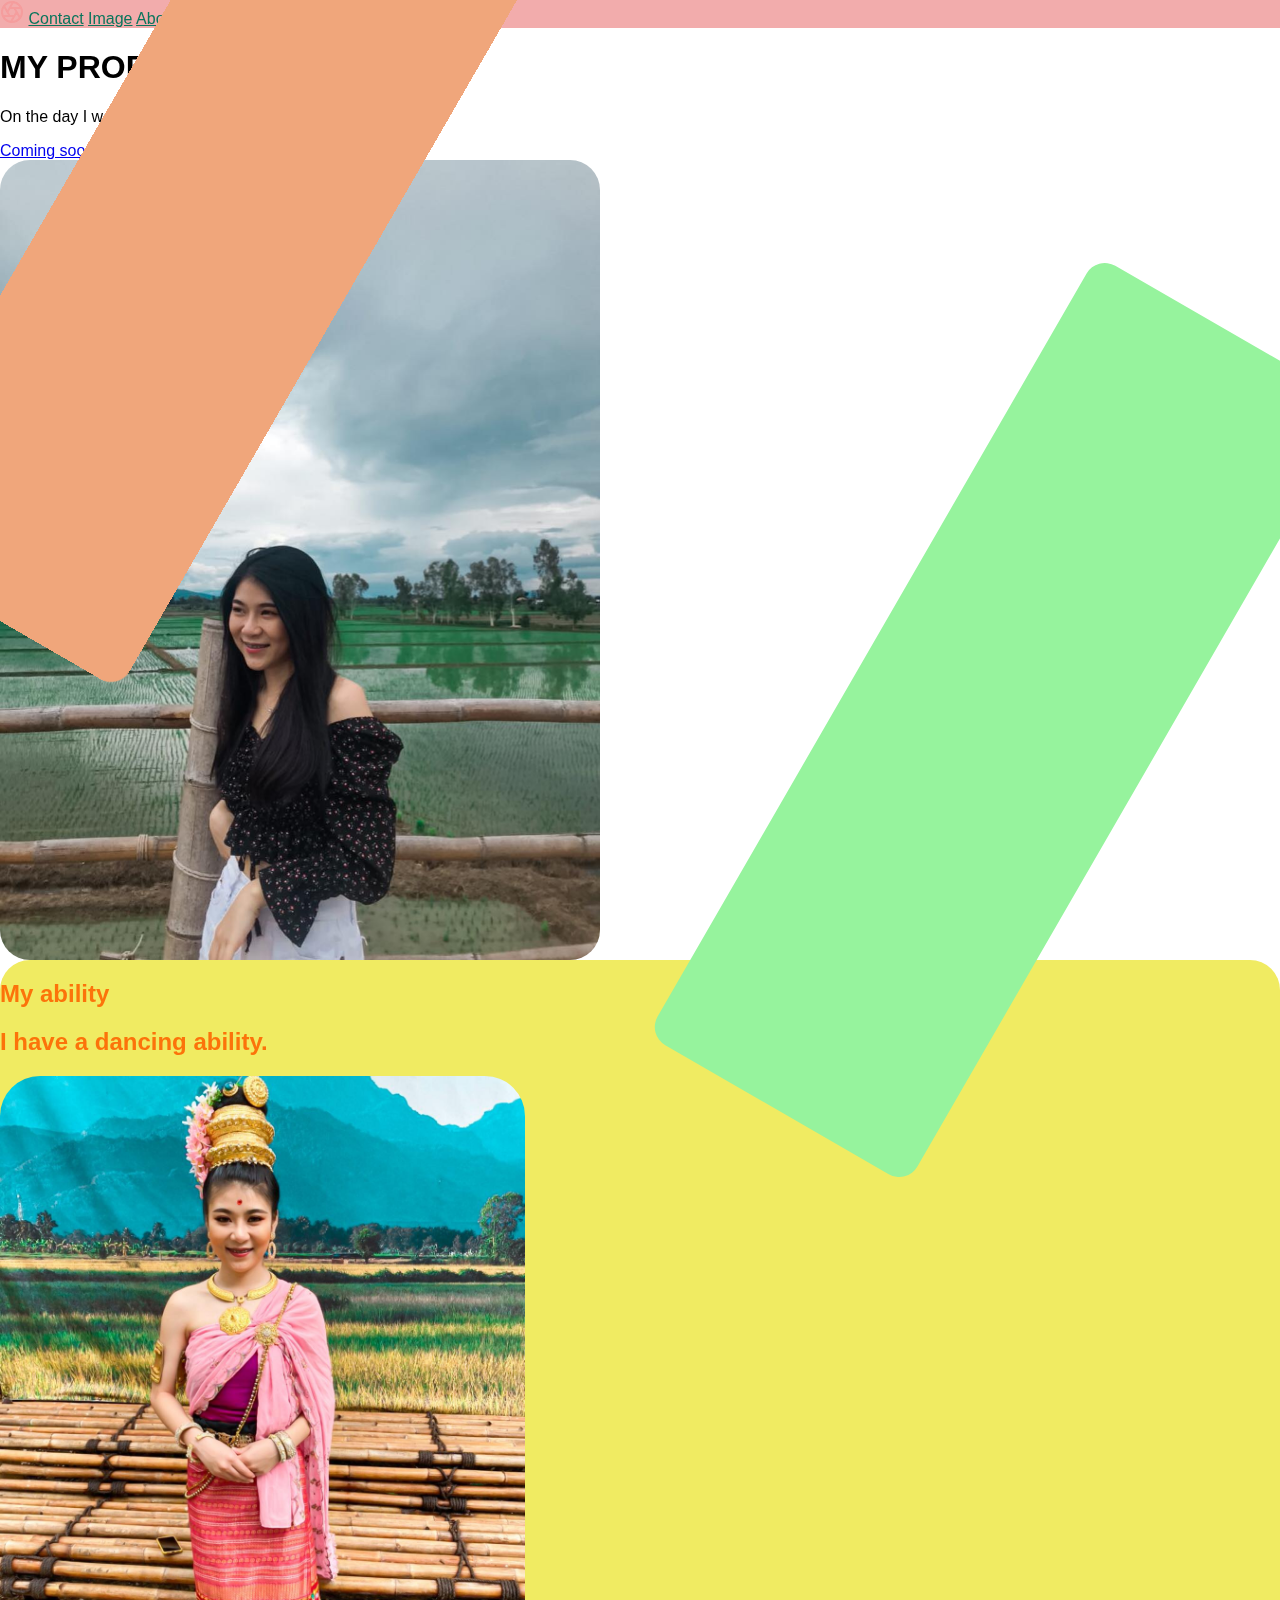
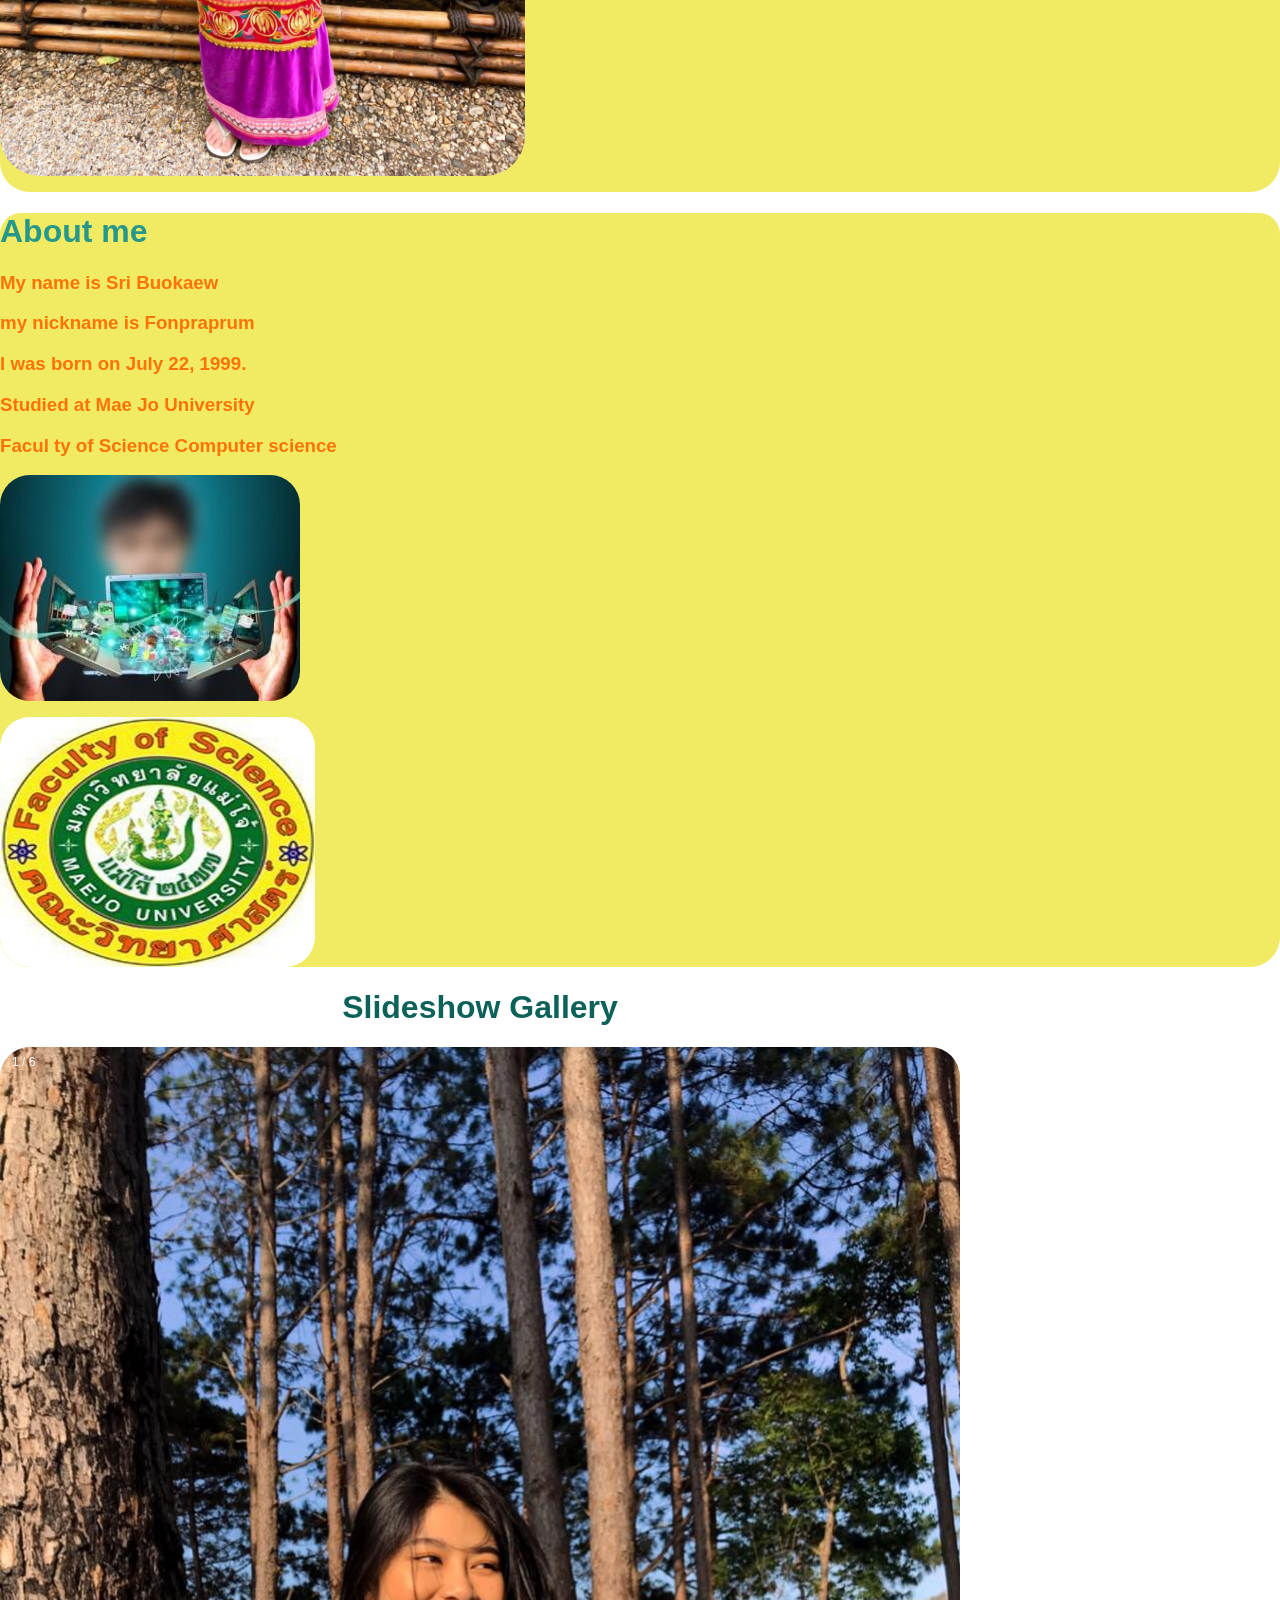
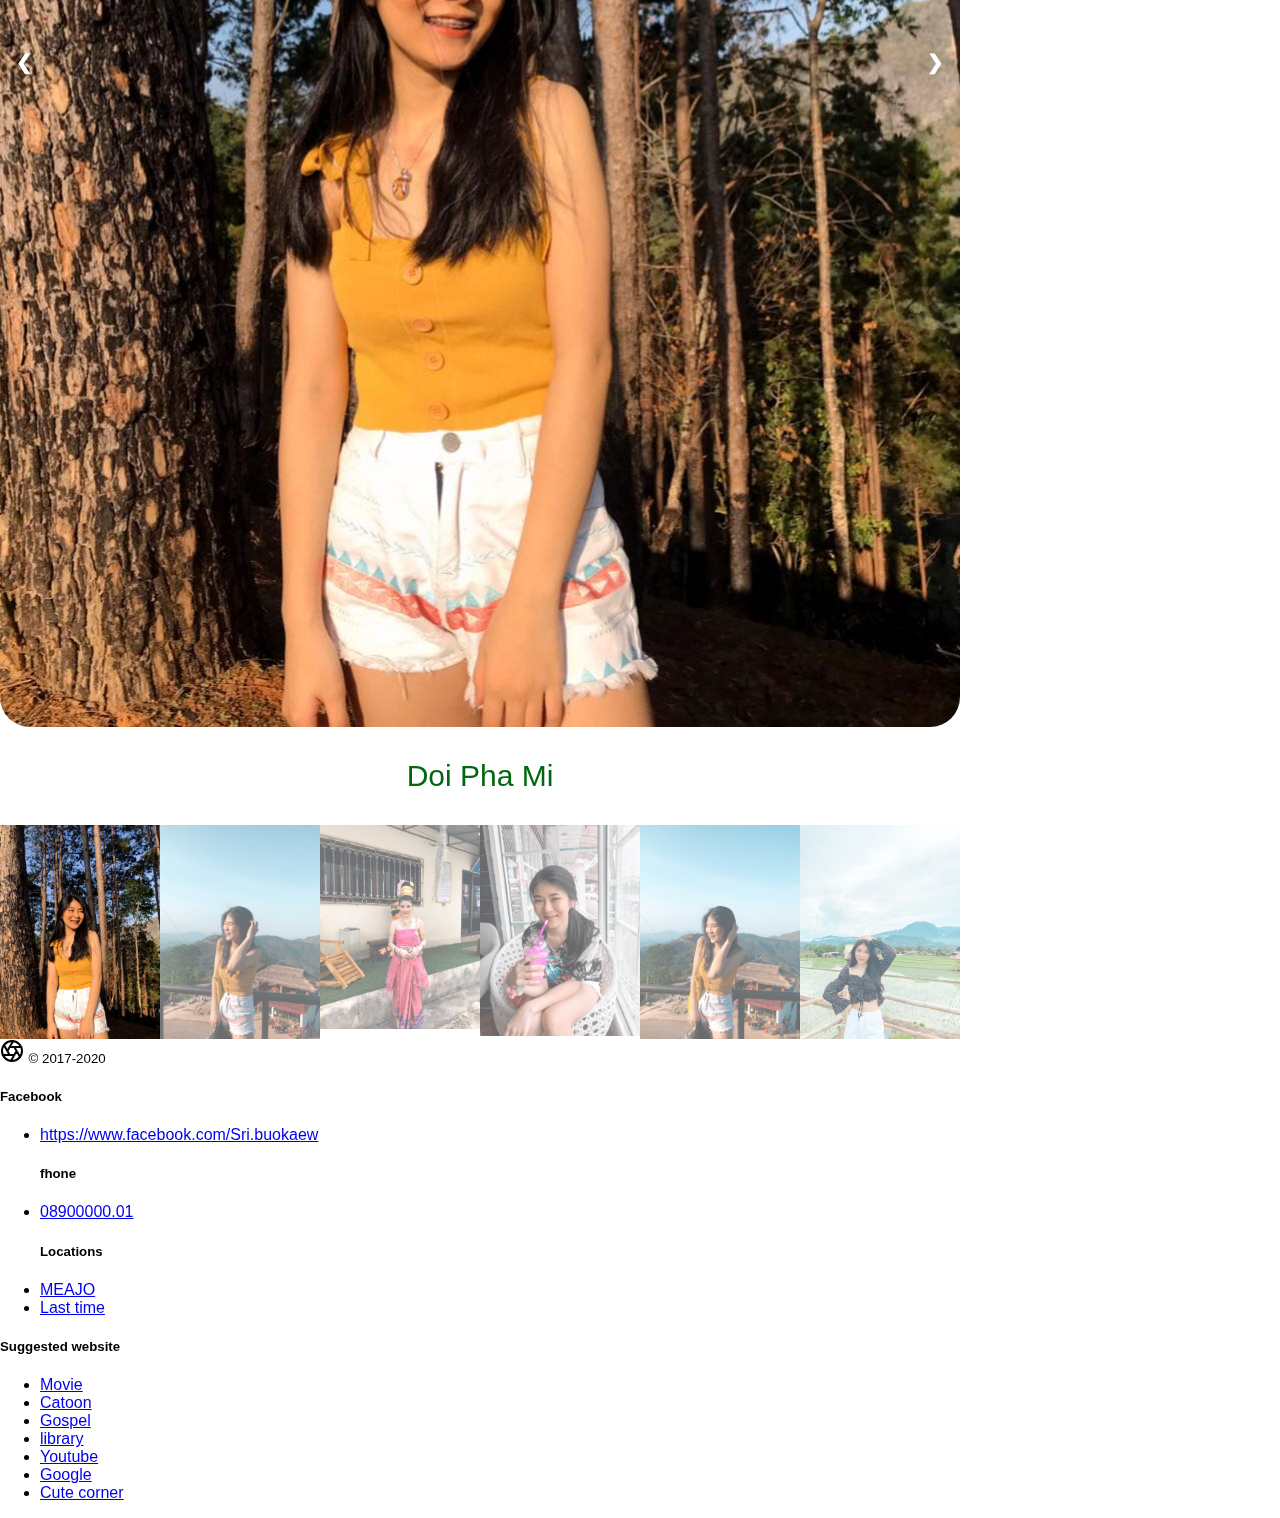
==== public/index.html @ 75ad2123 "update" ====
<!doctype html>
<html lang="en">

<head>
  <meta charset="utf-8">
  <meta name="viewport" content="width=device-width, initial-scale=1, shrink-to-fit=no">
  <meta name="description" content="">
  <meta name="author" content="Mark Otto, Jacob Thornton, and Bootstrap contributors">
  <meta name="generator" content="Jekyll v4.0.1">
  <title>MyProfile</title>

  <link rel="stylesheet" href="https://stackpath.bootstrapcdn.com/bootstrap/4.5.0/css/bootstrap.min.css"
    integrity="sha384-9aIt2nRpC12Uk9gS9baDl411NQApFmC26EwAOH8WgZl5MYYxFfc+NcPb1dKGj7Sk" crossorigin="anonymous">
  <link rel="stylesheet" href="./index.css">
  <!-- Favicons -->
  <meta name="theme-color" content="#563d7c">

</head>

<body>
  <nav class="site-header sticky-top py-1">
    <div class="container d-flex flex-column flex-md-row justify-content-between">
      <a class="py-2" href="#" aria-label="Product">
        <svg xmlns="http://www.w3.org/2000/svg" width="24" height="24" fill="none" stroke="currentColor"
          stroke-linecap="round" stroke-linejoin="round" stroke-width="2" class="d-block mx-auto" role="img"
          viewBox="0 0 24 24" focusable="false">
          <title>Product</title>
          <circle cx="12" cy="12" r="10" />
          <path
            d="M14.31 8l5.74 9.94M9.69 8h11.48M7.38 12l5.74-9.94M9.69 16L3.95 6.06M14.31 16H2.83m13.79-4l-5.74 9.94" />
        </svg>
      </a>
      <a class="py-2 d-none d-md-inline-block main" href="#contactdata">Contact</a>
      <a class="py-2 d-none d-md-inline-block main" href="#imagesdata">Image</a>
      <a class="py-2 d-none d-md-inline-block main" href="#aboutdata">About me</a>



    </div>
  </nav>




  <div class="position-relative overflow-hidden p-3 p-md-5 m-md-0 text-center bg-light">
    <div class="col-md-5 p-lg-5 mx-auto my-5">
      <h1 class="display-4 font-weight-normal">MY PROFILE</h1>
      <p class="lead font-weight-normal">On the day I went to see the natural scenery in the rice fields.</p>
      <a class="btn btn-outline-secondary" href="#">Coming soon</a>
    </div>
    <div class="product-device shadow-sm d-none d-md-block"></div>
    <div class="product-device product-device-2 shadow-sm d-none d-md-block"></div>
    <div><img id="img2" src="./image/1.jpg" alt=""></div>
  </div>

  <div class="d-md-flex flex-md-equal w-100 my-md-3 pl-md-3">
    <div class="bg-dark mr-md-3 pt-3 px-3 pt-md-5 px-md-5 text-center text-white overflow-hidden">
      <div class="my-3 py-3">
        <h2 class="display-5">My ability</h2>
        <p class="lead">
        <h2>I have a dancing ability.</h2>
        </p>
        <p><img style="border-radius: 40px; height: 700px;" src="./image/2.jpg"></p>
      </div>



    </div>
    <div class="bg-light mr-md-3 pt-3 px-3 pt-md-5 px-md-5 text-center overflow-hidden">
      <div class="my-3 p-3">

      </div>
      <div class="bg-dark shadow-sm mx-auto main" id="contactdata" style="width: 100%; height:100%; border-radius: 21px 21px 0 0;">
        <h1 style="color: rgb(37, 152, 139);">About me</h1>
        <h3 style="color: rgb(252, 115, 10)">My name is Sri Buokaew</h3>
        <h3 style="color: rgb(252, 115, 10);"> my nickname is Fonpraprum</h3>
        <h3 style="color:  rgb(252, 115, 10);"> I was born on July 22, 1999.</h3>
        <h3 style="color:  rgb(252, 115, 10);"> Studied at Mae Jo University</h3>
        <p>
        <h3 style="color: rgb(252, 115, 10);">Facul ty of Science Computer science</h4>
          </p>
          <div>
            <p><img style="border-radius: 30px;" src="./image/6.jpg" alt=""></p>

            <img style="height: 250px; width: 315px; border-radius: 30px;" src="./image/7.jpg" alt="University">

          </div>
      </div>
    </div>
  </div>

  <div class="d-md-flex flex-md-equal w-100 my-md-3 pl-md-3">
    <div class="bg-light mr-md-3 pt-3 px-3 pt-md-5 px-md-5 text-center overflow-hidden">
    </div>
  </div>

  <footer class="container py-5">
    <div class="row">
      <!DOCTYPE html>
      <html>
      <meta name="viewport" content="width=device-width, initial-scale=1">
      <style>
        body {
          font-family: Arial;
          margin: 0;
        }

        * {
          box-sizing: border-box;
        }

        img {
          vertical-align: middle;
        }

        /* Position the image container (needed to position the left and right arrows) */
        .container {
          position: relative;
        }

        /* Hide the images by default */
        .mySlides {
          display: none;
        }

        /* Add a pointer when hovering over the thumbnail images */
        .cursor {
          cursor: pointer;
        }

        /* Next & previous buttons */
        .prev,
        .next {
          cursor: pointer;
          position: absolute;
          top: 40%;
          width: auto;
          padding: 16px;
          margin-top: -50px;
          color: white;
          font-weight: bold;
          font-size: 20px;
          border-radius: 0 3px 3px 0;
          user-select: none;
          -webkit-user-select: none;
        }

        /* Position the "next button" to the right */
        .next {
          right: 0;
          border-radius: 3px 0 0 3px;
        }

        /* On hover, add a black background color with a little bit see-through */
        .prev:hover,
        .next:hover {
          background-color: rgba(0, 0, 0, 0.8);
        }

        /* Number text (1/3 etc) */
        .numbertext {
          color: #f2f2f2;
          font-size: 12px;
          padding: 8px 12px;
          position: absolute;
          top: 0;
        }

        /* Container for image text */
        .caption-container {
          text-align: center;
          font-size: 30px;
          padding: 2px 16px;
          color: rgb(3, 103, 15);
        }

        .row:after {
          content: "";
          display: table;
          clear: both;
        }

        /* Six columns side by side */
        .column {
          float: left;
          width: 16.66%;
        }

        /* Add a transparency effect for thumnbail images */
        .demo {
          opacity: 0.6;
        }

        .active,
        .demo:hover {
          opacity: 1;
        }
      </style>

      <head >
        <link rel="stylesheet" href="styles.css">

      <body>

        <h1 class="main" id="imagesdata" style="color: rgb(12, 98, 89); text-align:center">Slideshow Gallery</h1>

        <div class="container">
          <div class="mySlides">
            <div class="numbertext">1 / 6</div>
            <img src="./image/5.jpg" style="border-radius:30px" width="100%">
          </div>

          <div class="mySlides">
            <div class="numbertext">2 / 6</div>
            <img src="./image/4.jpg" style="border-radius:30px" width="100%">
          </div>

          <div class="mySlides">
            <div class="numbertext">3 / 6</div>
            <img src="./image/3.jpg" style="border-radius:30px" width="100%">
          </div>

          <div class="mySlides">
            <div class="numbertext">4 / 6</div>
            <img src="./image/12.jpg" style="border-radius:30px" width="100%">
          </div>

          <div class="mySlides">
            <div class="numbertext">5 / 6</div>
            <img src="./image/20.jpg" style="border-radius:30px" width="100%">
          </div>

          <div class="mySlides">
            <div class="numbertext">6 / 6</div>
            <img src="./image/19.jpg" style="border-radius:30px" width="100%">
          </div>

          <a class="prev" onclick="plusSlides(-1)">❮</a>
          <a class="next" onclick="plusSlides(1)">❯</a>

          <div class="caption-container">
            <p id="caption"></p>
          </div>

          <div class="row">
            <div class="column">
              <img class="demo cursor" src="./image/5.jpg" style="width:100%" onclick="currentSlide(1)"
                alt="Doi Pha Mi">
            </div>
            <div class="column">
              <img class="demo cursor" src="./image/4.jpg" style="width:100%" onclick="currentSlide(2)"
                alt="Doi Pha Mi, Doi village">
            </div>
            <div class="column">
              <img class="demo cursor" src="./image/3.jpg" style="width:100%" onclick="currentSlide(3)"
                alt="Pha Pa procession exhibition">
            </div>
            <div class="column">
              <img class="demo cursor" src="./image/12.jpg" style="width:100%" onclick="currentSlide(4)"
                alt="Cafe with best friends.">
            </div>
            <div class="column">
              <img class="demo cursor" src="./image/20.jpg" style="width:100%" onclick="currentSlide(5)"
                alt="Smile in the morning sun.">
            </div>
            <div class="column">
              <img class="demo cursor" src="./image/19.jpg" style="width:100%" onclick="currentSlide(6)"
                alt="Homeopathy">
            </div>
          </div>
        </div>

        <script>
          var slideIndex = 1;
          showSlides(slideIndex);

          function plusSlides(n) {
            showSlides(slideIndex += n);
          }

          function currentSlide(n) {
            showSlides(slideIndex = n);
          }

          function showSlides(n) {
            var i;
            var slides = document.getElementsByClassName("mySlides");
            var dots = document.getElementsByClassName("demo");
            var captionText = document.getElementById("caption");
            if (n > slides.length) { slideIndex = 1 }
            if (n < 1) { slideIndex = slides.length }
            for (i = 0; i < slides.length; i++) {
              slides[i].style.display = "none";
            }
            for (i = 0; i < dots.length; i++) {
              dots[i].className = dots[i].className.replace(" active", "");
            }
            slides[slideIndex - 1].style.display = "block";
            dots[slideIndex - 1].className += " active";
            captionText.innerHTML = dots[slideIndex - 1].alt;
          }
        </script>

      </body>

      </html>








      <div class="col-12 col-md">
        <svg xmlns="http://www.w3.org/2000/svg" width="24" height="24" fill="none" stroke="currentColor"
          stroke-linecap="round" stroke-linejoin="round" stroke-width="2" class="d-block mb-2" role="img"
          viewBox="0 0 24 24" focusable="false">
          <title>Product</title>
          <circle cx="12" cy="12" r="10" />
          <path
            d="M14.31 8l5.74 9.94M9.69 8h11.48M7.38 12l5.74-9.94M9.69 16L3.95 6.06M14.31 16H2.83m13.79-4l-5.74 9.94" />
        </svg>
        <small class="d-block mb-3 text-muted">&copy; 2017-2020</small>
      </div>






      <div class="col-6 col-md">
        <h5 class="main" id="aboutdata" >Facebook</h5>
        <ul class="list-unstyled text-small">
          <li><a class="text-muted" href="https://www.facebook.com/Sri.buokaew">https://www.facebook.com/Sri.buokaew</a>
          </li>
          <h5>fhone</h5>
          <li><a class="text-muted" href="#">08900000.01</a></li>
          <h5>Locations</h5>
          <li><a class="text-muted"
              href="https://www.google.com/maps/d/viewer?msa=0&hl=th&ie=UTF8&t=h&vpsrc=6&ll=18.895540000000004%2C99.01441100000001&spn=0.000888%2C0.00114&z=19&source=embed&showlabs=1&mid=10atewTmy5YY9QUogHH0XQUrBggI">MEAJO</a>
          </li>
          <li><a class="text-muted" href="https://www.wongnai.com/listings/dont-miss-cool-cafe-in-cm">Last time</a></li>
        </ul>
      </div>


      <div class="col-6 col-md">
        <h5>Suggested website</h5>
        <ul class="list-unstyled text-small">
          <li><a class="text-muted" href="https://www.newmovie-hd.org/">Movie</a></li>
          <li><a class="text-muted" href="https://www.mgsub.com/">Catoon</a></li>
          <li><a class="text-muted" href="https://www.sarakadee.com/">Gospel</a></li>
          <li><a class="text-muted" href="https://www.ebooks.in.th/">library</a></li>
          <li><a class="text-muted" href="https://www.youtube.com/?gl=TH">Youtube</a></li>
          <li><a class="text-muted" href="https://www.google.co.th/">Google</a></li>
          <li><a class="text-muted" href="https://www.youtube.com/watch?v=EbYfcP5mOA0">Cute corner</a></li>
        </ul>
      </div>
    </div>
  </footer>
  <script src="https://code.jquery.com/jquery-3.5.1.slim.min.js"
    integrity="sha384-DfXdz2htPH0lsSSs5nCTpuj/zy4C+OGpamoFVy38MVBnE+IbbVYUew+OrCXaRkfj"
    crossorigin="anonymous"></script>
  <script src="https://cdn.jsdelivr.net/npm/popper.js@1.16.0/dist/umd/popper.min.js"
    integrity="sha384-Q6E9RHvbIyZFJoft+2mJbHaEWldlvI9IOYy5n3zV9zzTtmI3UksdQRVvoxMfooAo"
    crossorigin="anonymous"></script>
  <script src="https://stackpath.bootstrapcdn.com/bootstrap/4.5.0/js/bootstrap.min.js"
    integrity="sha384-OgVRvuATP1z7JjHLkuOU7Xw704+h835Lr+6QL9UvYjZE3Ipu6Tp75j7Bh/kR0JKI"
    crossorigin="anonymous"></script>

</html>
<style></style>
---- public/index.css ----
.container {
    max-width: 960px;
    

  }
  html{
    scroll-behavior: smooth;
  }
  
  /*
   * Custom translucent site header
   */
  
  .site-header {
    background-color: rgba(240, 158, 158, 0.85);
    -webkit-backdrop-filter: saturate(180%) blur(20px);
    backdrop-filter: saturate(180%) blur(20px);
  }
  .site-header a {
    color: rgb(10, 117, 92);
    transition: ease-in-out color .15s;
  }
  .site-header a:hover {
    color: rgb(245, 157, 157);
    text-decoration: none;
  }
  
  /*
   * Dummy devices (replace them with your own or something else entirely!)
   */
  
  .product-device {
    position: absolute;
    right: 10%;
    bottom: -30%;
    width: 300px;
    height: 900px;
    background-color: rgb(150, 243, 157);
    border-radius: 21px;
    -webkit-transform: rotate(30deg);
    transform: rotate(30deg);
  }

  .bd-placeholder-img {
    font-size: 1.125rem;
    text-anchor: middle;
    -webkit-user-select: none;
    -moz-user-select: none;
    -ms-user-select: none;
    user-select: none;
  }

  @media (min-width: 768px) {
    .bd-placeholder-img-lg {
      font-size: 3.5rem;
    }
    .bg-dark {
      background-color: #f0eb62!important;
  }
  }

  
  .product-device::before {
    /* position: absolute; */
    
    top: 10%;
    right: 10px;
    bottom: 10%;
    left: 10px;
    content: "";
    background-color: rgba(0, 8, 0, 0.972);
    border-radius: 5px;
  }
  
  .product-device-2 {
    top: -25%;
    right: auto;
    bottom: 0;
    left: 5%;
    background-color: #f0a67b;
  }
  .text-white { 
    color: rgb(252, 115, 10)!important;
}
  
  
  /*
   * Extra utilities
   */
  
  .flex-equal > * {
    -ms-flex: ;
    flex: 1;
  }
  @media (min-width: 768px) {
    .flex-md-equal > * {
      -ms-flex: 1;
      flex: 1;
      border-radius: 30px;
    }
  }
  
  .overflow-hidden { overflow: hidden; }
  #img{
   
  position: absolute;
   clip: rect(100px,500px,800px,0px);
   max-width: 460px; 
   border-radius: 21px 21px 0 0;
  }
  #img2{
    max-width: 600px;
    border-radius: 30px;
    
  }
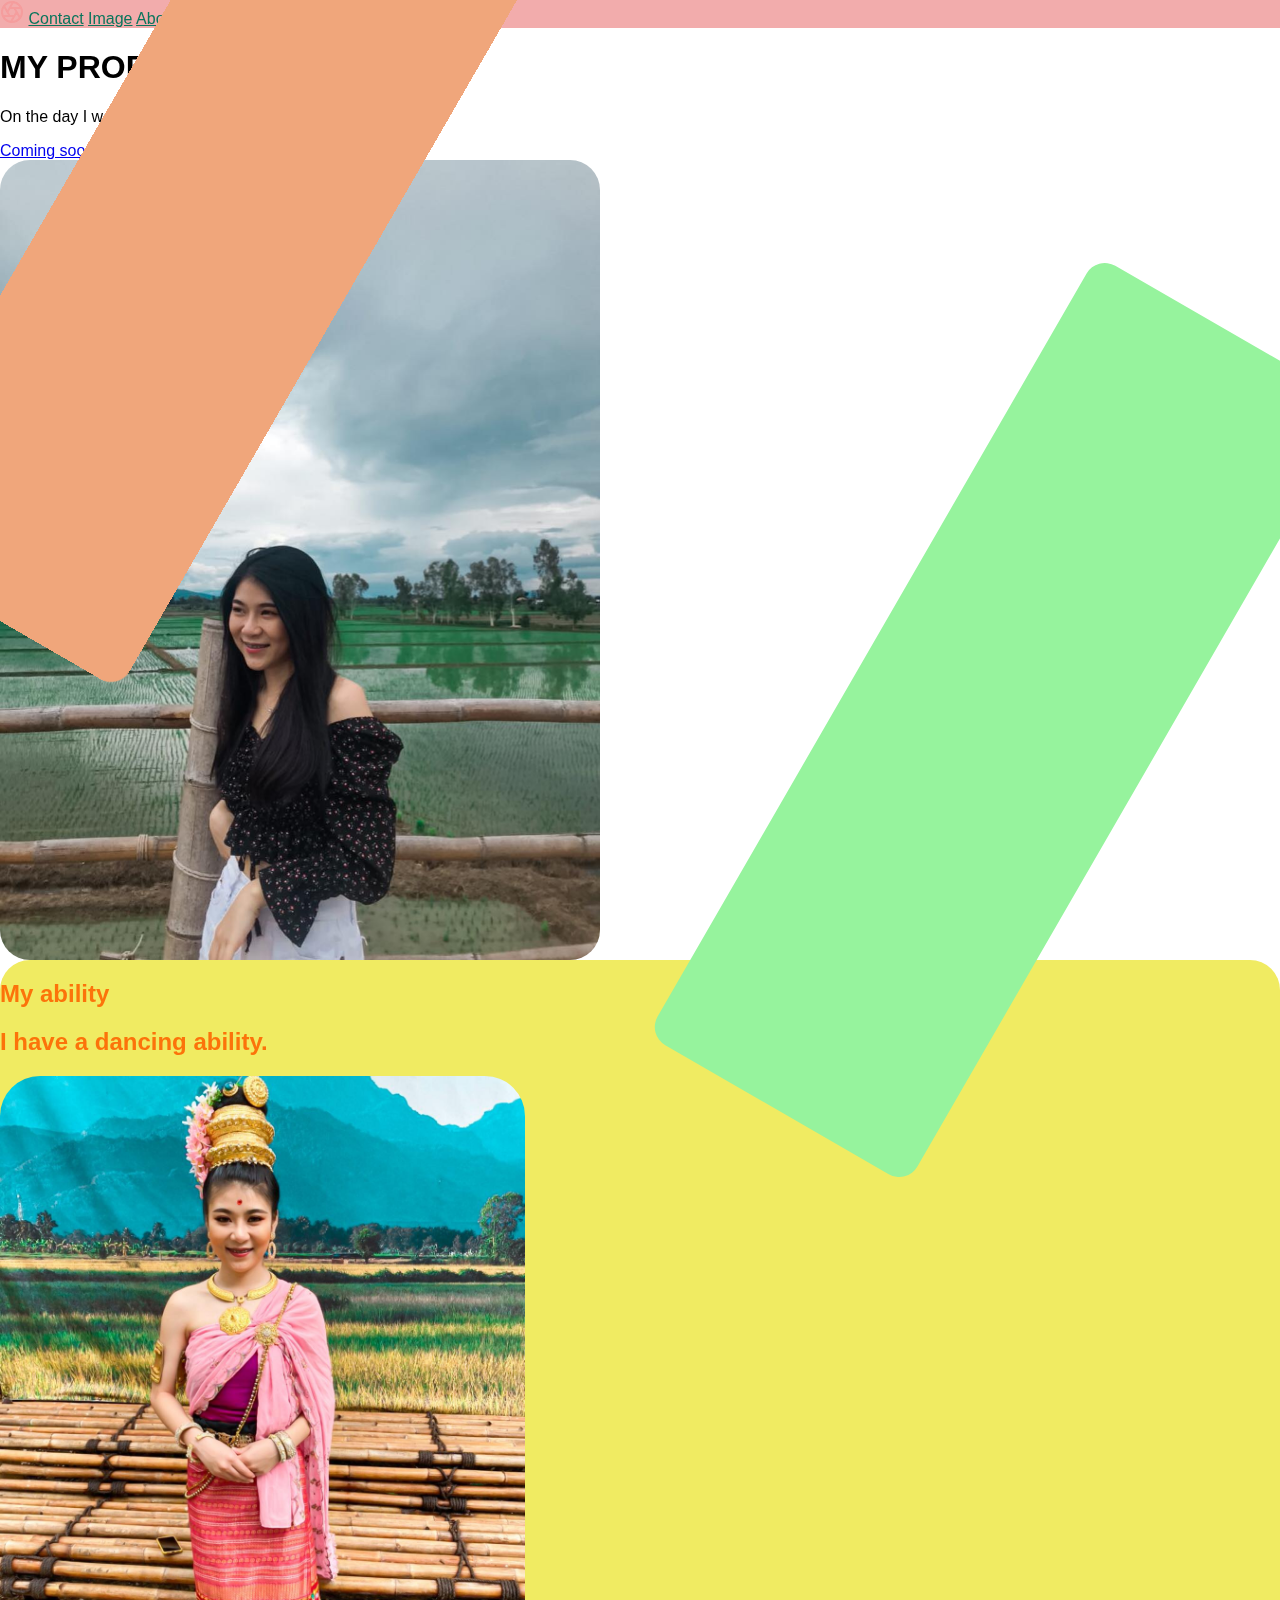
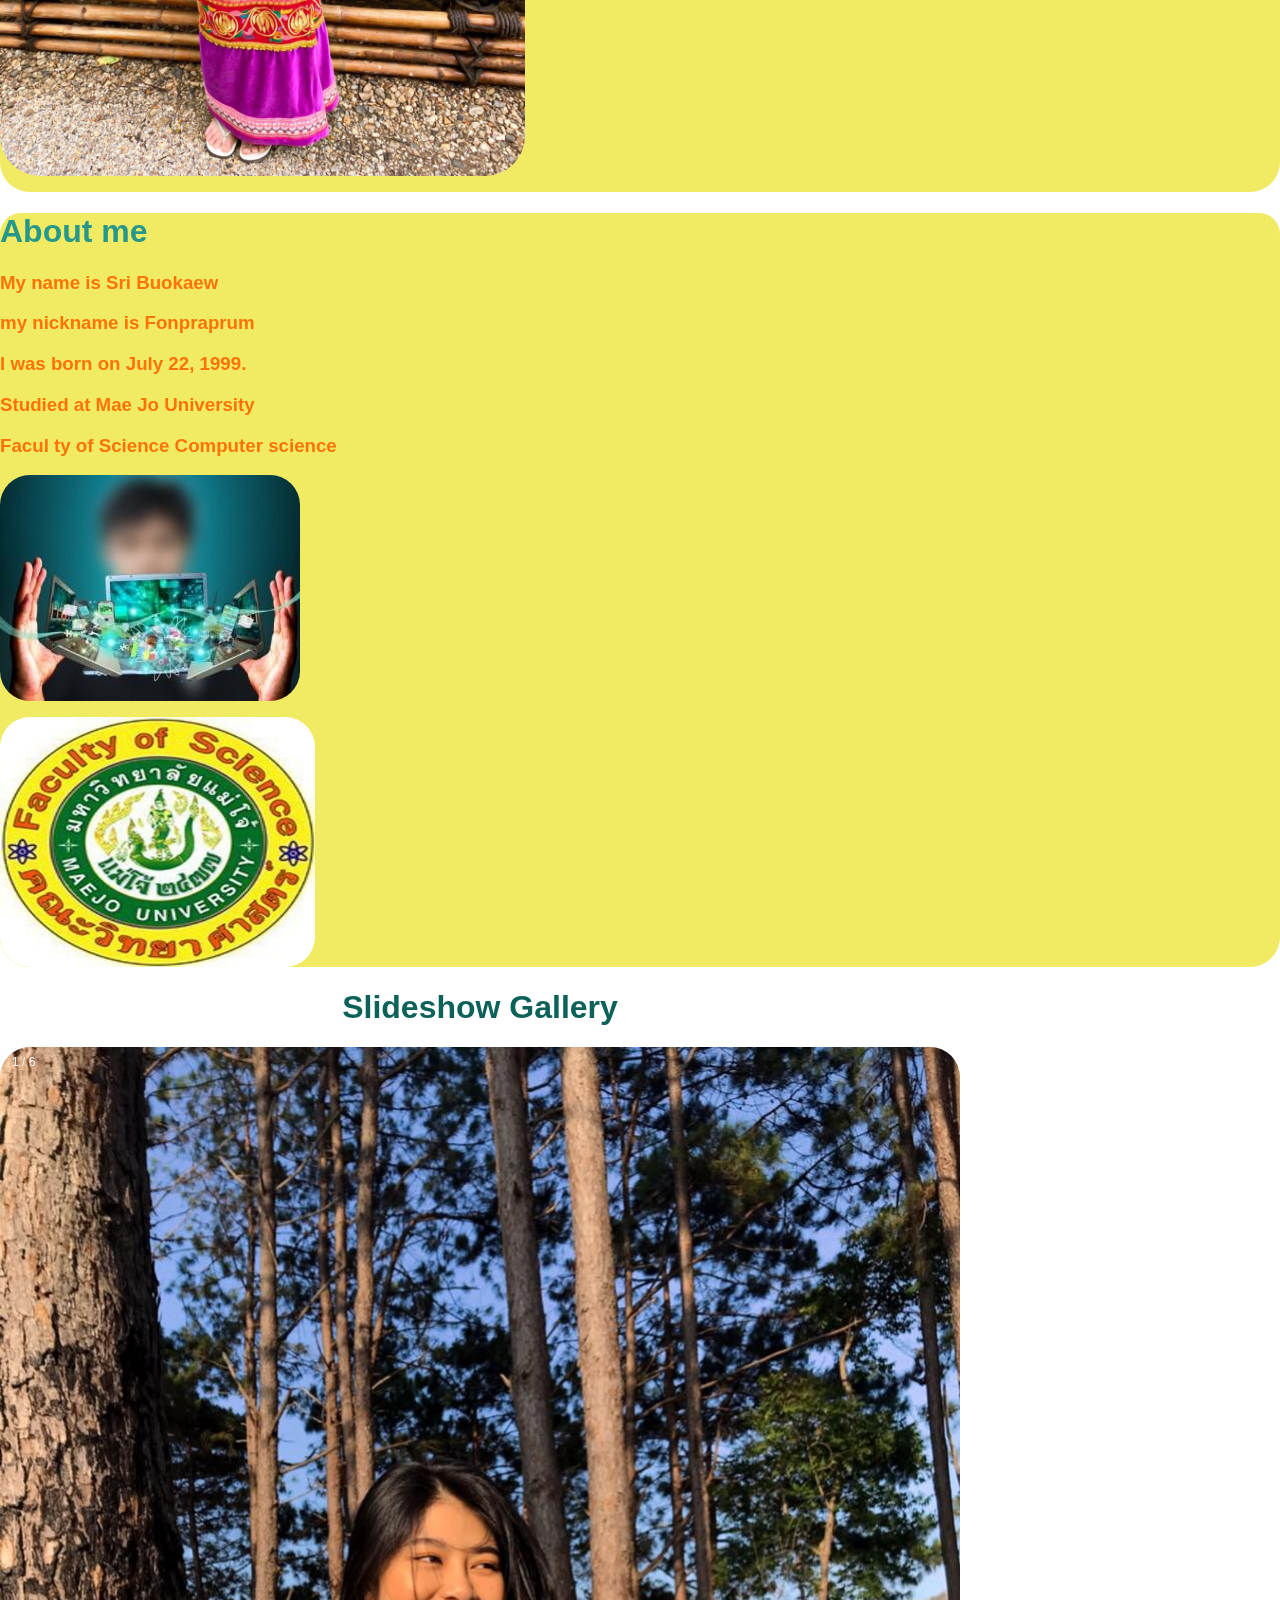
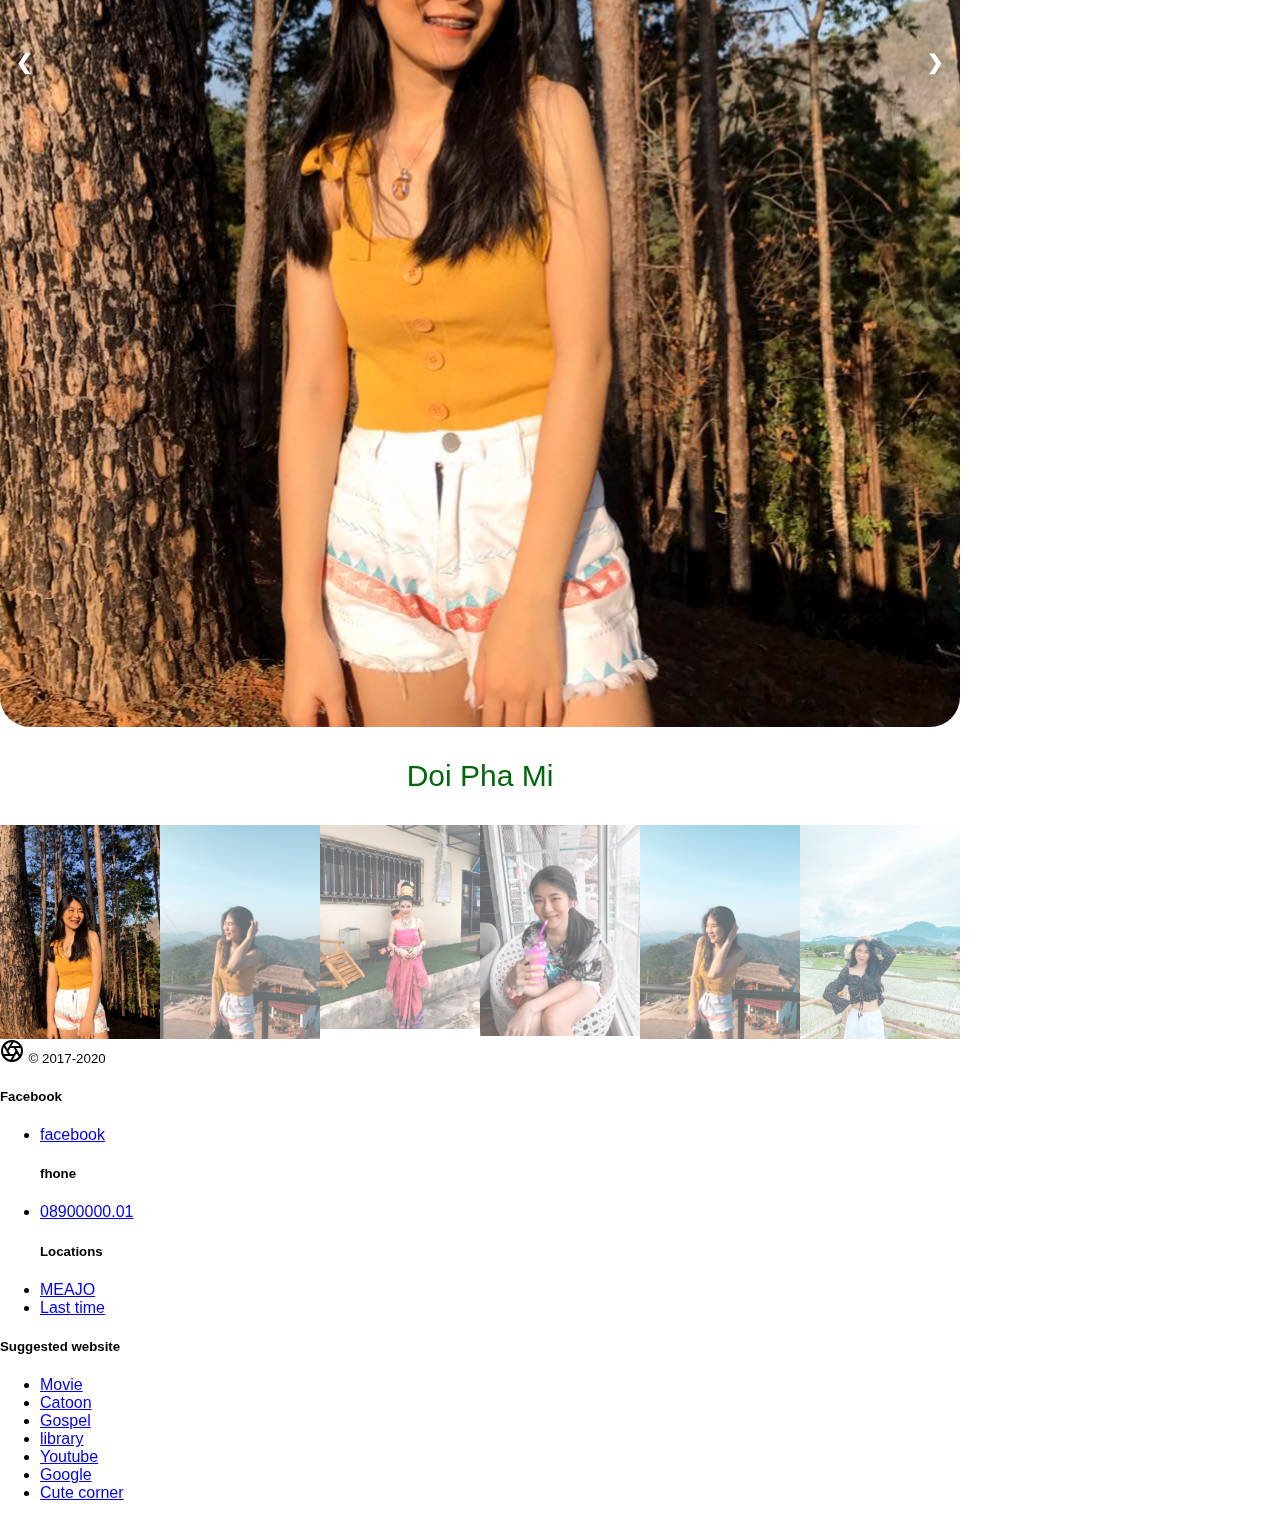
==== commit c2003a81: "updete" ====
--- a/public/index.html
+++ b/public/index.html
@@ -332,7 +332,7 @@
       <div class="col-6 col-md">
         <h5 class="main" id="aboutdata" >Facebook</h5>
         <ul class="list-unstyled text-small">
-          <li><a class="text-muted" href="https://www.facebook.com/Sri.buokaew">https://www.facebook.com/Sri.buokaew</a>
+          <li><a class="text-muted" href="https://www.facebook.com/Sri.buokaew">facebook</a>
           </li>
           <h5>fhone</h5>
           <li><a class="text-muted" href="#">08900000.01</a></li>
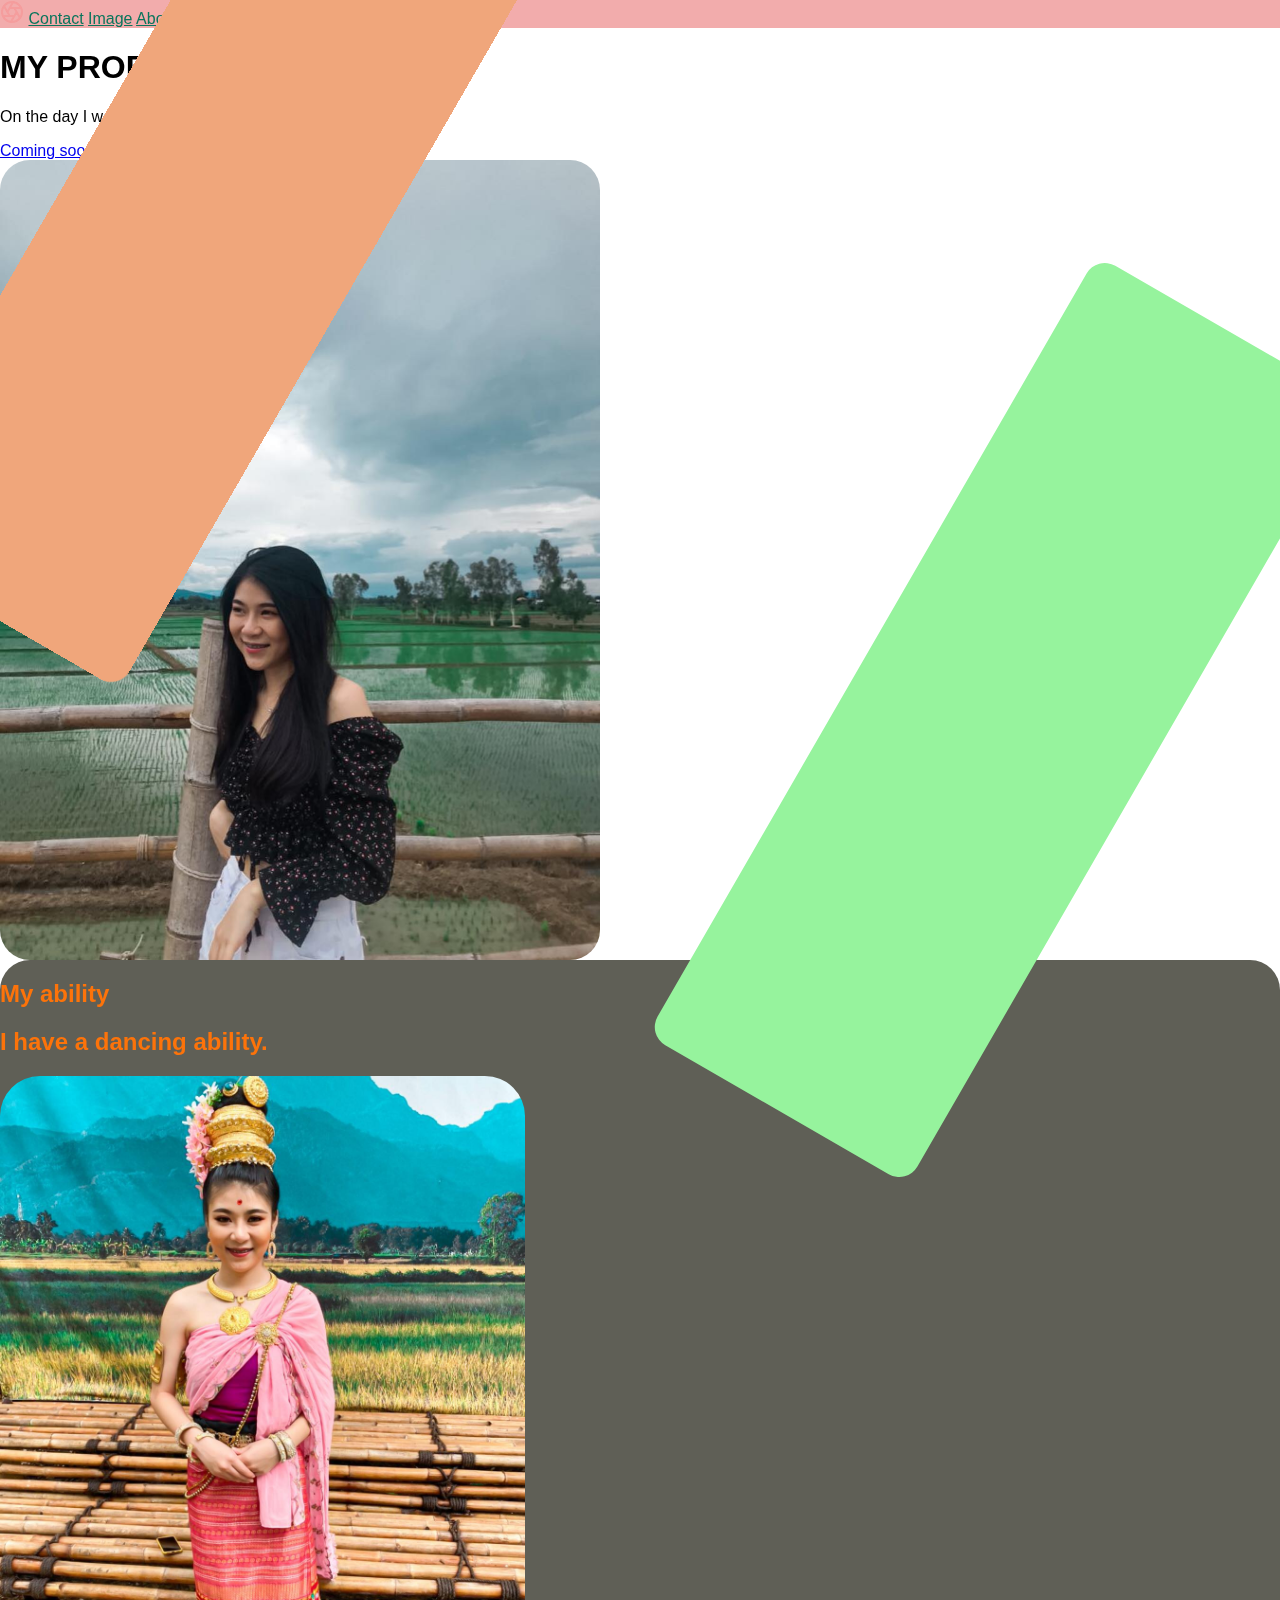
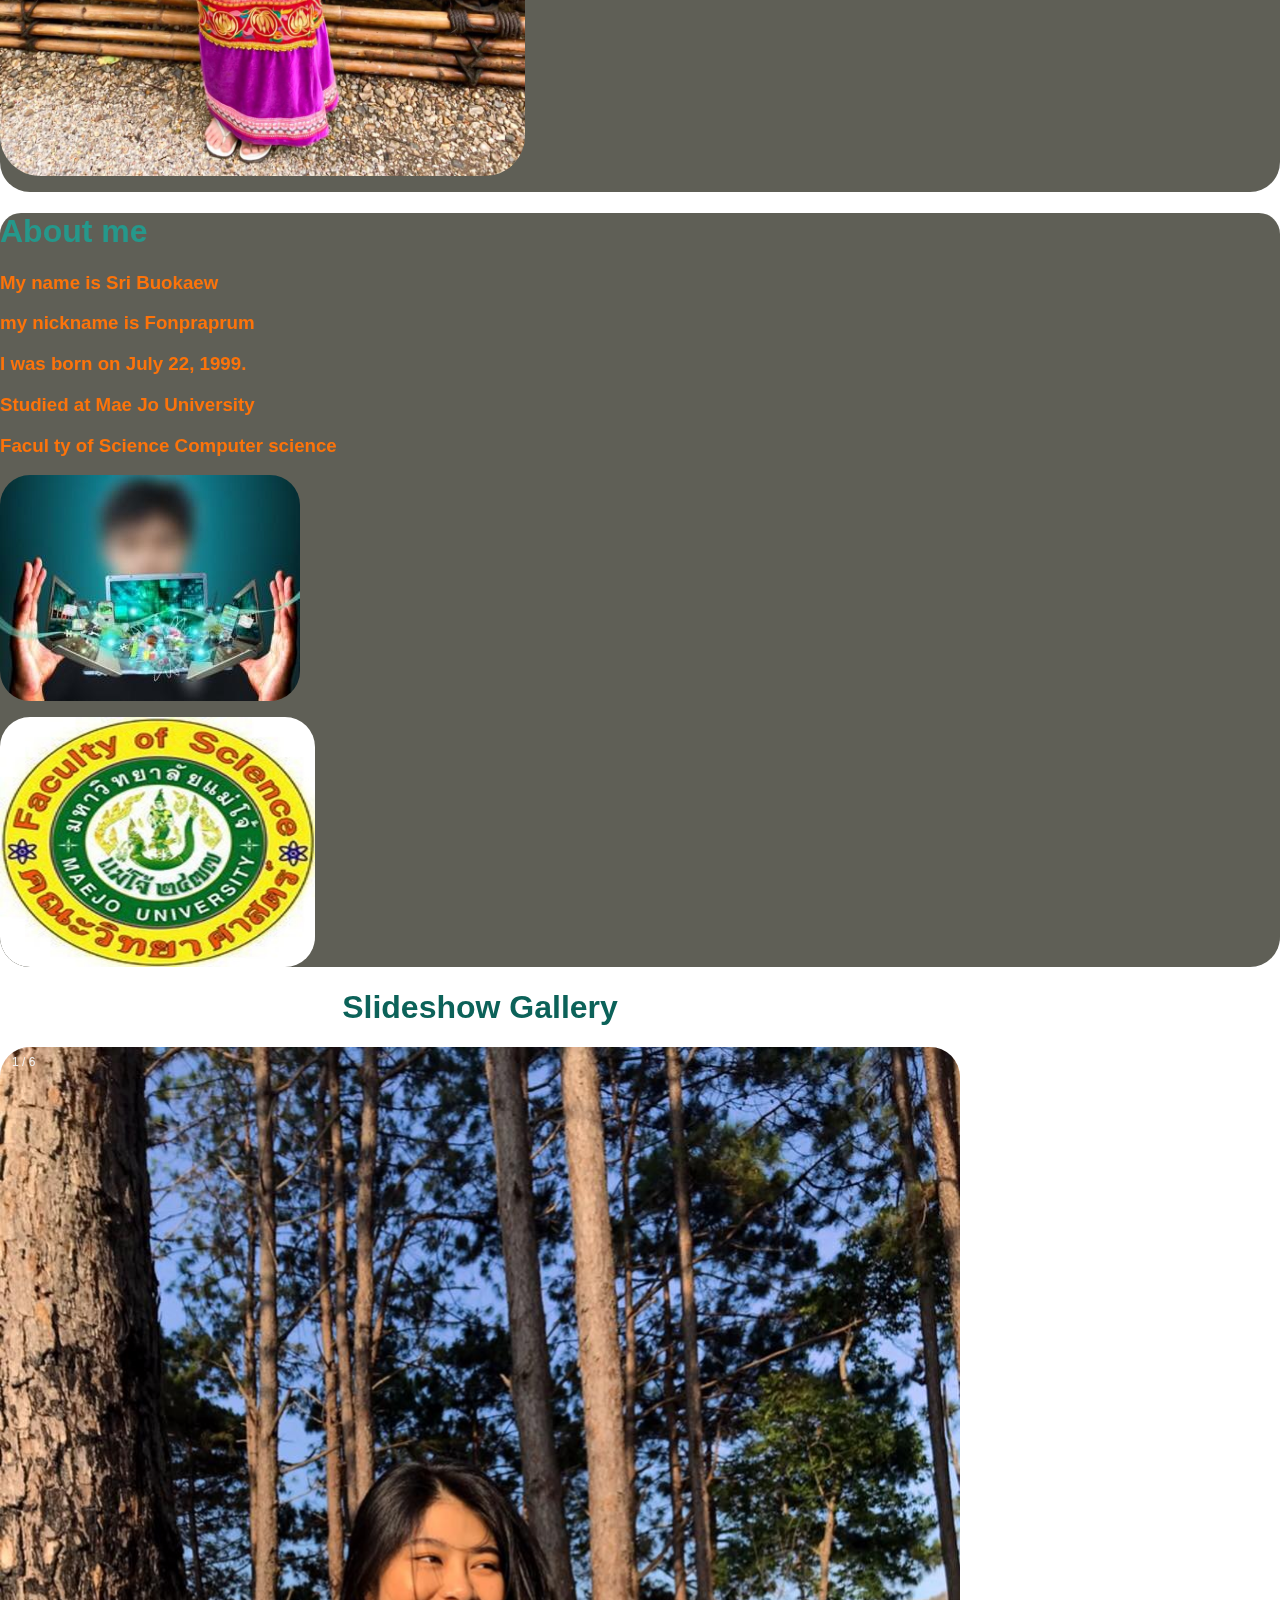
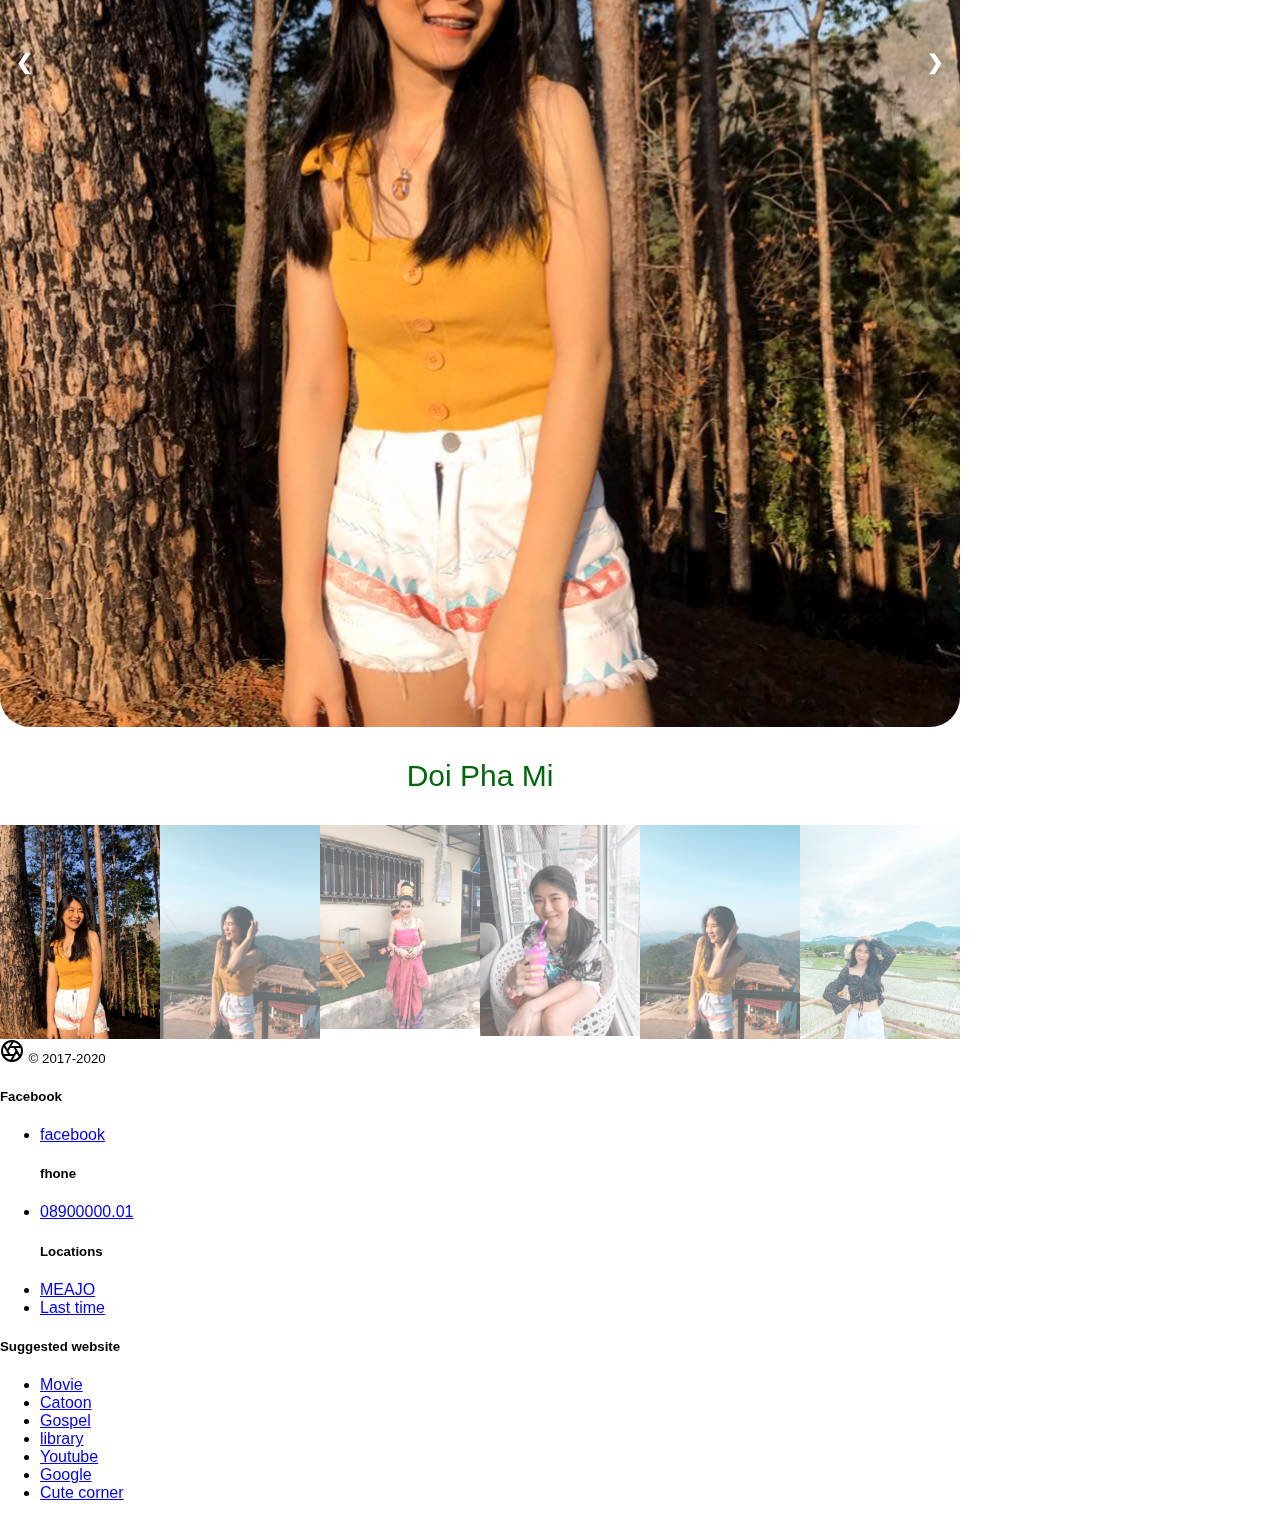
==== commit 6bb75d07: "pudate" ====
--- a/public/index.html
+++ b/public/index.html
@@ -70,7 +70,7 @@
       <div class="my-3 p-3">
 
       </div>
-      <div class="bg-dark shadow-sm mx-auto main" id="contactdata" style="width: 100%; height:100%; border-radius: 21px 21px 0 0;">
+      <div class="bg-dark shadow-sm mx-auto main" id="aboutdata" style="width: 100%; height:100%; border-radius: 21px 21px 0 0;">
         <h1 style="color: rgb(37, 152, 139);">About me</h1>
         <h3 style="color: rgb(252, 115, 10)">My name is Sri Buokaew</h3>
         <h3 style="color: rgb(252, 115, 10);"> my nickname is Fonpraprum</h3>
@@ -330,7 +330,7 @@
 
 
       <div class="col-6 col-md">
-        <h5 class="main" id="aboutdata" >Facebook</h5>
+        <h5 class="main" id="contactdata" >Facebook</h5>
         <ul class="list-unstyled text-small">
           <li><a class="text-muted" href="https://www.facebook.com/Sri.buokaew">facebook</a>
           </li>
--- a/public/index.css
+++ b/public/index.css
@@ -1,117 +1,116 @@
 .container {
-    max-width: 960px;
-    
+  max-width: 960px;
+  
 
+}
+html{
+  scroll-behavior: smooth;
+}
+
+/*
+ * Custom translucent site header
+ */
+
+.site-header {
+  background-color: rgba(240, 158, 158, 0.85);
+  -webkit-backdrop-filter: saturate(180%) blur(20px);
+  backdrop-filter: saturate(180%) blur(20px);
+}
+.site-header a {
+  color: rgb(10, 117, 92);
+  transition: ease-in-out color .15s;
+}
+.site-header a:hover {
+  color: rgb(245, 157, 157);
+  text-decoration: none;
+}
+
+/*
+ * Dummy devices (replace them with your own or something else entirely!)
+ */
+
+.product-device {
+  position: absolute;
+  right: 10%;
+  bottom: -30%;
+  width: 300px;
+  height: 900px;
+  background-color: rgb(150, 243, 157);
+  border-radius: 21px;
+  -webkit-transform: rotate(30deg);
+  transform: rotate(30deg);
+}
+
+.bd-placeholder-img {
+  font-size: 1.125rem;
+  text-anchor: middle;
+  -webkit-user-select: none;
+  -moz-user-select: none;
+  -ms-user-select: none;
+  user-select: none;
+}
+
+@media (min-width: 768px) {
+  .bd-placeholder-img-lg {
+    font-size: 3.5rem;
   }
-  html{
-    scroll-behavior: smooth;
+  .bg-dark {
+    background-color: #5f5f56!important;
+}
+}
+
+
+.product-device::before {
+  /* position: absolute; */
+  
+  top: 10%;
+  right: 10px;
+  bottom: 10%;
+  left: 10px;
+  content: "";
+  background-color: rgba(0, 8, 0, 0.972);
+  border-radius: 5px;
+}
+
+.product-device-2 {
+  top: -25%;
+  right: auto;
+  bottom: 0;
+  left: 5%;
+  background-color: #f0a67b;
+}
+.text-white { 
+  color: rgb(252, 115, 10)!important;
+}
+
+
+/*
+ * Extra utilities
+ */
+
+.flex-equal > * {
+  -ms-flex: ;
+  flex: 1;
+}
+@media (min-width: 768px) {
+  .flex-md-equal > * {
+    -ms-flex: 1;
+    flex: 1;
+    border-radius: 30px;
   }
+}
+
+.overflow-hidden { overflow: hidden; }
+#img{
+ 
+position: absolute;
+ clip: rect(100px,500px,800px,0px);
+ max-width: 460px; 
+ border-radius: 21px 21px 0 0;
+}
+#img2{
+  max-width: 600px;
+  border-radius: 30px;
   
-  /*
-   * Custom translucent site header
-   */
-  
-  .site-header {
-    background-color: rgba(240, 158, 158, 0.85);
-    -webkit-backdrop-filter: saturate(180%) blur(20px);
-    backdrop-filter: saturate(180%) blur(20px);
-  }
-  .site-header a {
-    color: rgb(10, 117, 92);
-    transition: ease-in-out color .15s;
-  }
-  .site-header a:hover {
-    color: rgb(245, 157, 157);
-    text-decoration: none;
-  }
-  
-  /*
-   * Dummy devices (replace them with your own or something else entirely!)
-   */
-  
-  .product-device {
-    position: absolute;
-    right: 10%;
-    bottom: -30%;
-    width: 300px;
-    height: 900px;
-    background-color: rgb(150, 243, 157);
-    border-radius: 21px;
-    -webkit-transform: rotate(30deg);
-    transform: rotate(30deg);
-  }
+}
 
-  .bd-placeholder-img {
-    font-size: 1.125rem;
-    text-anchor: middle;
-    -webkit-user-select: none;
-    -moz-user-select: none;
-    -ms-user-select: none;
-    user-select: none;
-  }
-
-  @media (min-width: 768px) {
-    .bd-placeholder-img-lg {
-      font-size: 3.5rem;
-    }
-    .bg-dark {
-      background-color: #f0eb62!important;
-  }
-  }
-
-  
-  .product-device::before {
-    /* position: absolute; */
-    
-    top: 10%;
-    right: 10px;
-    bottom: 10%;
-    left: 10px;
-    content: "";
-    background-color: rgba(0, 8, 0, 0.972);
-    border-radius: 5px;
-  }
-  
-  .product-device-2 {
-    top: -25%;
-    right: auto;
-    bottom: 0;
-    left: 5%;
-    background-color: #f0a67b;
-  }
-  .text-white { 
-    color: rgb(252, 115, 10)!important;
-}
-  
-  
-  /*
-   * Extra utilities
-   */
-  
-  .flex-equal > * {
-    -ms-flex: ;
-    flex: 1;
-  }
-  @media (min-width: 768px) {
-    .flex-md-equal > * {
-      -ms-flex: 1;
-      flex: 1;
-      border-radius: 30px;
-    }
-  }
-  
-  .overflow-hidden { overflow: hidden; }
-  #img{
-   
-  position: absolute;
-   clip: rect(100px,500px,800px,0px);
-   max-width: 460px; 
-   border-radius: 21px 21px 0 0;
-  }
-  #img2{
-    max-width: 600px;
-    border-radius: 30px;
-    
-  }
- 
- 